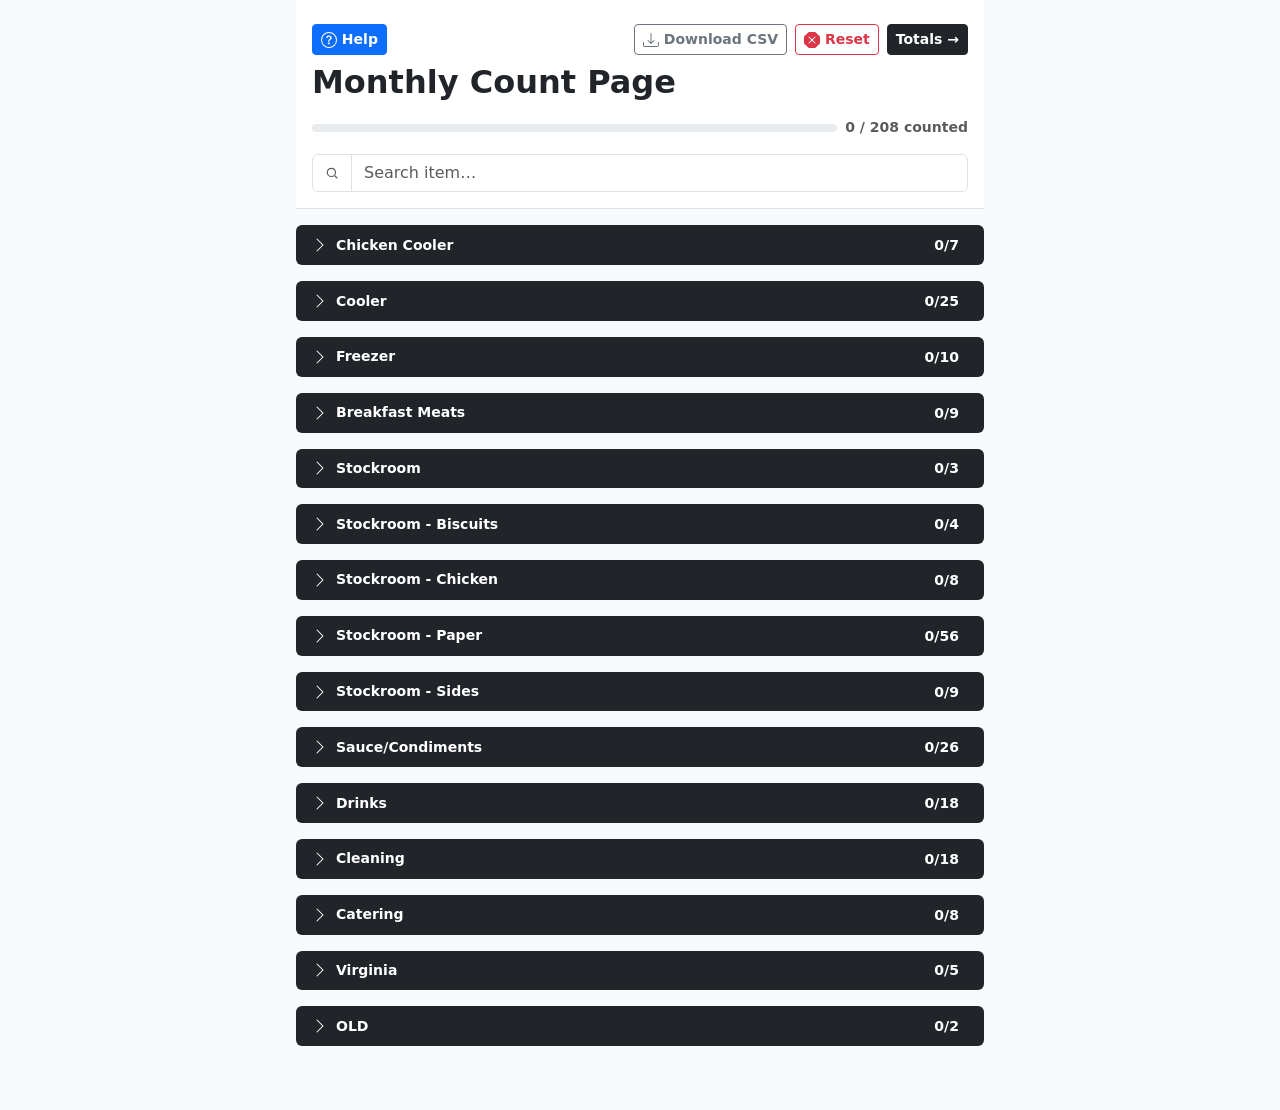
==== index.html @ 12f5d566 "initial commit" ====
<!DOCTYPE html>
<html lang="en">
<head>
<meta charset="UTF-8">
<meta name="viewport" content="width=device-width, initial-scale=1.0">
<title>Monthly Count</title>
<link rel="stylesheet" href="css/bootstrap.min.css">
<link rel="stylesheet" href="css/styles.css">
</head>
<body class="bg-light text-dark pb-5">

<div class="container-sm px-3" style="max-width: 720px;">

  <header class="sticky-top bg-body px-3 pt-4 pb-3 border-bottom">
    <div class="d-flex justify-content-between align-items-center w-100 mb-2">
      <!-- Left Aligned: Help Button -->
      <button class="btn btn-sm btn-primary fw-semibold text-nowrap" id="helpBtn" data-bs-toggle="modal" data-bs-target="#helpModal">
        <svg xmlns="http://www.w3.org/2000/svg" width="16" height="16" fill="currentColor" class="bi bi-question-circle" viewBox="0 0 16 16">
          <path d="M8 15A7 7 0 1 1 8 1a7 7 0 0 1 0 14m0 1A8 8 0 1 0 8 0a8 8 0 0 0 0 16"/>
          <path d="M5.255 5.786a.237.237 0 0 0 .241.247h.825c.138 0 .248-.113.266-.25.09-.656.54-1.134 1.342-1.134.686 0 1.314.343 1.314 1.168 0 .635-.374.927-.965 1.371-.673.489-1.206 1.06-1.168 1.987l.003.217a.25.25 0 0 0 .25.246h.811a.25.25 0 0 0 .25-.25v-.105c0-.718.273-.927 1.01-1.486.609-.463 1.244-.977 1.244-2.056 0-1.511-1.276-2.241-2.673-2.241-1.267 0-2.655.59-2.75 2.286m1.557 5.763c0 .533.425.927 1.01.927.609 0 1.028-.394 1.028-.927 0-.552-.42-.94-1.029-.94-.584 0-1.009.388-1.009.94"/>
        </svg> Help
      </button>

      <!-- Right Aligned: Action Buttons -->
      <div class="d-flex align-items-center gap-2">
        <button class="btn btn-sm btn-outline-secondary fw-semibold text-nowrap" id="csvBtn" data-bs-toggle="modal" data-bs-target="#csvModal">
          <svg xmlns="http://www.w3.org/2000/svg" width="16" height="16" fill="currentColor" class="bi bi-download" viewBox="0 0 16 16">
              <path d="M.5 9.9a.5.5 0 0 1 .5.5v2.5a1 1 0 0 0 1 1h12a1 1 0 0 0 1-1v-2.5a.5.5 0 0 1 1 0v2.5a2 2 0 0 1-2 2H2a2 2 0 0 1-2-2v-2.5a.5.5 0 0 1 .5-.5"/>
              <path d="M7.646 11.854a.5.5 0 0 0 .708 0l3-3a.5.5 0 0 0-.708-.708L8.5 10.293V1.5a.5.5 0 0 0-1 0v8.793L5.354 8.146a.5.5 0 1 0-.708.708z"/>
          </svg> Download CSV
        </button>
        <button class="btn btn-sm btn-outline-danger fw-semibold text-nowrap" id="resetBtn" data-bs-toggle="modal" data-bs-target="#resetModal">
          <svg xmlns="http://www.w3.org/2000/svg" width="16" height="16" fill="currentColor" class="bi bi-x-octagon-fill" viewBox="0 0 16 16">
            <path d="M11.46.146A.5.5 0 0 0 11.107 0H4.893a.5.5 0 0 0-.353.146L.146 4.54A.5.5 0 0 0 0 4.893v6.214a.5.5 0 0 0 .146.353l4.394 4.394a.5.5 0 0 0 .353.146h6.214a.5.5 0 0 0 .353-.146l4.394-4.394a.5.5 0 0 0 .146-.353V4.893a.5.5 0 0 0-.146-.353zm-6.106 4.5L8 7.293l2.646-2.647a.5.5 0 0 1 .708.708L8.707 8l2.647 2.646a.5.5 0 0 1-.708.708L8 8.707l-2.646 2.647a.5.5 0 0 1-.708-.708L7.293 8 4.646 5.354a.5.5 0 1 1 .708-.708"/>
          </svg> Reset
        </button>
        <a href="totals.html" class="btn btn-sm btn-dark fw-semibold text-nowrap">Totals →</a>
      </div>
    </div>
  
    <h1 class="fw-bold h2 mb-3">Monthly Count Page</h1>

    <div class="d-flex align-items-center gap-2 mb-3">
      <div class="progress flex-fill" style="height: 8px;" role="progressbar" aria-label="Items counted" aria-valuenow="0" aria-valuemin="0" aria-valuemax="63">
        <div class="progress-bar bg-warning" id="progressFill" style="width: 0%"></div>
      </div>
      <span class="text-body-secondary small fw-semibold text-nowrap" id="progressLabel">0 / 0 counted</span>
    </div>

    <div class="input-group">
      <span class="input-group-text bg-body">
        <svg width="14" height="14" viewBox="0 0 24 24" fill="none" stroke="currentColor" stroke-width="2" class="text-body-secondary">
          <circle cx="11" cy="11" r="7"/><path d="M21 21l-4.3-4.3"/>
        </svg>
      </span>
      <input id="searchInput" type="text" class="form-control" placeholder="Search item…" autocomplete="off">
    </div>
  </header>

  <main class="pt-3">
    <div id="list"></div>
    <p class="text-center text-body-secondary py-4" id="emptyNote" style="display: none;">No items match your search.</p>
  </main>

</div>

<div class="position-fixed start-50 translate-middle-x bg-dark text-white rounded px-3 py-2 text-nowrap small fw-medium" id="toast" style="bottom: 76px; z-index: 1050; display: none;"></div>

<div class="modal fade" id="helpModal" tabindex="-1" aria-labelledby="helpModalLabel" aria-hidden="true">
  <div class="modal-dialog modal-dialog-centered">
    <div class="modal-content">
      <div class="modal-header">
        <h5 class="modal-title fw-bold" id="helpModalLabel">Count Sheet Instructions</h5>
        <button type="button" class="btn-close" data-bs-dismiss="modal" aria-label="Close"></button>
      </div>
      <div class="modal-body small">
        <ul class="mb-0 ps-3">
          <li class="mb-2"><strong>Entering Counts:</strong> Enter full case quantities under <em>Case</em> and individual items under <em>Loose</em>. The <em>On Hand</em> total calculates automatically based on the item pack size.</li>
          <li class="mb-2"><strong>Search:</strong> Use the search bar to filter by item name or sequence number.</li>
          <li class="mb-2"><strong>POS Key-In:</strong> Click <strong>Totals →</strong> to view all counts ordered in POS sequence for fast entry or printing.</li>
          <li class="mb-2"><strong>Exporting:</strong> Click <strong>Download CSV</strong> to save a local spreadsheet file of your completed inventory count.</li>
          <li><strong>Resetting:</strong> Click <strong>Reset</strong> to clear all counts for a new sheet.</li>
        </ul>
      </div>
      <div class="modal-footer">
        <button type="button" class="btn btn-sm btn-dark" data-bs-dismiss="modal">Got it</button>
      </div>
    </div>
  </div>
</div>

<div class="modal fade" id="csvModal" tabindex="-1" aria-labelledby="csvModalLabel" aria-hidden="true">
  <div class="modal-dialog modal-dialog-centered">
    <div class="modal-content">
      <div class="modal-header">
        <h5 class="modal-title fw-bold" id="csvModalLabel">Export Inventory CSV</h5>
        <button type="button" class="btn-close" data-bs-dismiss="modal" aria-label="Close"></button>
      </div>
      <div class="modal-body">
        Download the current inventory count as a CSV file?
      </div>
      <div class="modal-footer">
        <button type="button" class="btn btn-secondary" data-bs-dismiss="modal">Cancel</button>
        <button type="button" class="btn btn-primary" id="confirmCsvBtn">Download</button>
      </div>
    </div>
  </div>
</div>

<div class="modal fade" id="resetModal" tabindex="-1" aria-labelledby="resetModalLabel" aria-hidden="true">
  <div class="modal-dialog modal-dialog-centered">
    <div class="modal-content">
      <div class="modal-header">
        <h5 class="modal-title fw-bold" id="resetModalLabel">Reset Count Sheet</h5>
        <button type="button" class="btn-close" data-bs-dismiss="modal" aria-label="Close"></button>
      </div>
      <div class="modal-body">
        Clear all counts for a fresh count sheet? This action cannot be undone.
      </div>
      <div class="modal-footer">
        <button type="button" class="btn btn-secondary" data-bs-dismiss="modal">Cancel</button>
        <button type="button" class="btn btn-danger" id="confirmResetBtn">Reset Counts</button>
      </div>
    </div>
  </div>
</div>

<script src="js/bootstrap.bundle.min.js"></script>
<script src="js/items.js"></script>
<script src="js/shared.js"></script>
<script src="js/app.js"></script>
</body>
</html>
---- css/styles.css ----
.totals-row {
  display: flex;
  flex-direction: row;
  align-items: center;
  padding: 0.75rem 1rem;
  margin-bottom: 0.5rem;
  border-radius: 0.375rem;
  background-color: #fff;
}

.row-seq {
  width: 36px;
  font-weight: 700;
  font-size: 0.875rem;
  color: #6c757d;
  flex-shrink: 0;
}

.row-name {
  flex: 1;
  font-weight: 600;
  margin-right: 0.5rem;
}

.row-value {
  min-width: 48px;
  font-weight: 700;
  text-align: right;
  color: #212529;
}

.row-value.is-empty {
  color: #6c757d;
}

.loc-section {
  margin-bottom: 1rem;
}

.loc-header {
  position: sticky;
  top: 132px;
  z-index: 10;
  display: flex;
  align-items: center;
  background-color: #212529;
  color: #fff;
  padding: 0.5rem 1rem;
  border-radius: 0.375rem;
  margin-bottom: 0.5rem;
}

.loc-title {
  font-weight: 700;
  font-size: 0.875rem;
}

.loc-count {
  margin-left: auto;
  font-weight: 600;
  font-size: 0.875rem;
  color: #fff;
}

.item-card {
  background-color: #fff;
  border-radius: 0.375rem;
  margin-bottom: 0.5rem;
}

.item-body {
  padding: 1rem;
}

.item-header {
  display: flex;
  justify-content: space-between;
  align-items: baseline;
  margin-bottom: 0.25rem;
}

.item-title {
  font-weight: 700;
}

.item-seq {
  color: #6c757d;
  font-size: 0.875rem;
  white-space: nowrap;
}

.item-pack {
  color: #6c757d;
  font-size: 0.875rem;
  margin-bottom: 0.75rem;
}

.item-inputs {
  display: flex;
  align-items: center;
  gap: 0.5rem;
}

.field-group {
  flex: 1;
}

.on-hand-group {
  flex: 0 0 auto;
  min-width: 76px;
  text-align: right;
}

.field-label {
  display: block;
  font-size: 0.875rem;
  font-weight: 600;
  text-transform: uppercase;
  color: #6c757d;
  margin-bottom: 0.25rem;
}

.field-separator {
  color: #6c757d;
  font-weight: 600;
  padding-top: 1.25rem;
}

.input-count {
  width: 100%;
  padding: 0.375rem 0.75rem;
  font-size: 1rem;
  font-weight: 600;
  text-align: center;
  border: 1px solid #dee2e6;
  border-radius: 0.375rem;
}

.badge-onhand {
  font-weight: 700;
  padding: 0.5rem;
  border-radius: 0.25rem;
  text-align: center;
  font-size: 1.05rem;
  min-width: 56px;
}

.badge-onhand.is-counted {
  background-color: #d1e7dd;
  color: #198754;
}

.badge-onhand.is-pending {
  background-color: #f8d7da;
  color: #dc3545;
}

.item-formula {
  border-top: 1px solid #dee2e6;
  padding-top: 0.5rem;
  margin-top: 0.75rem;
  color: #6c757d;
  font-size: 0.875rem;
}
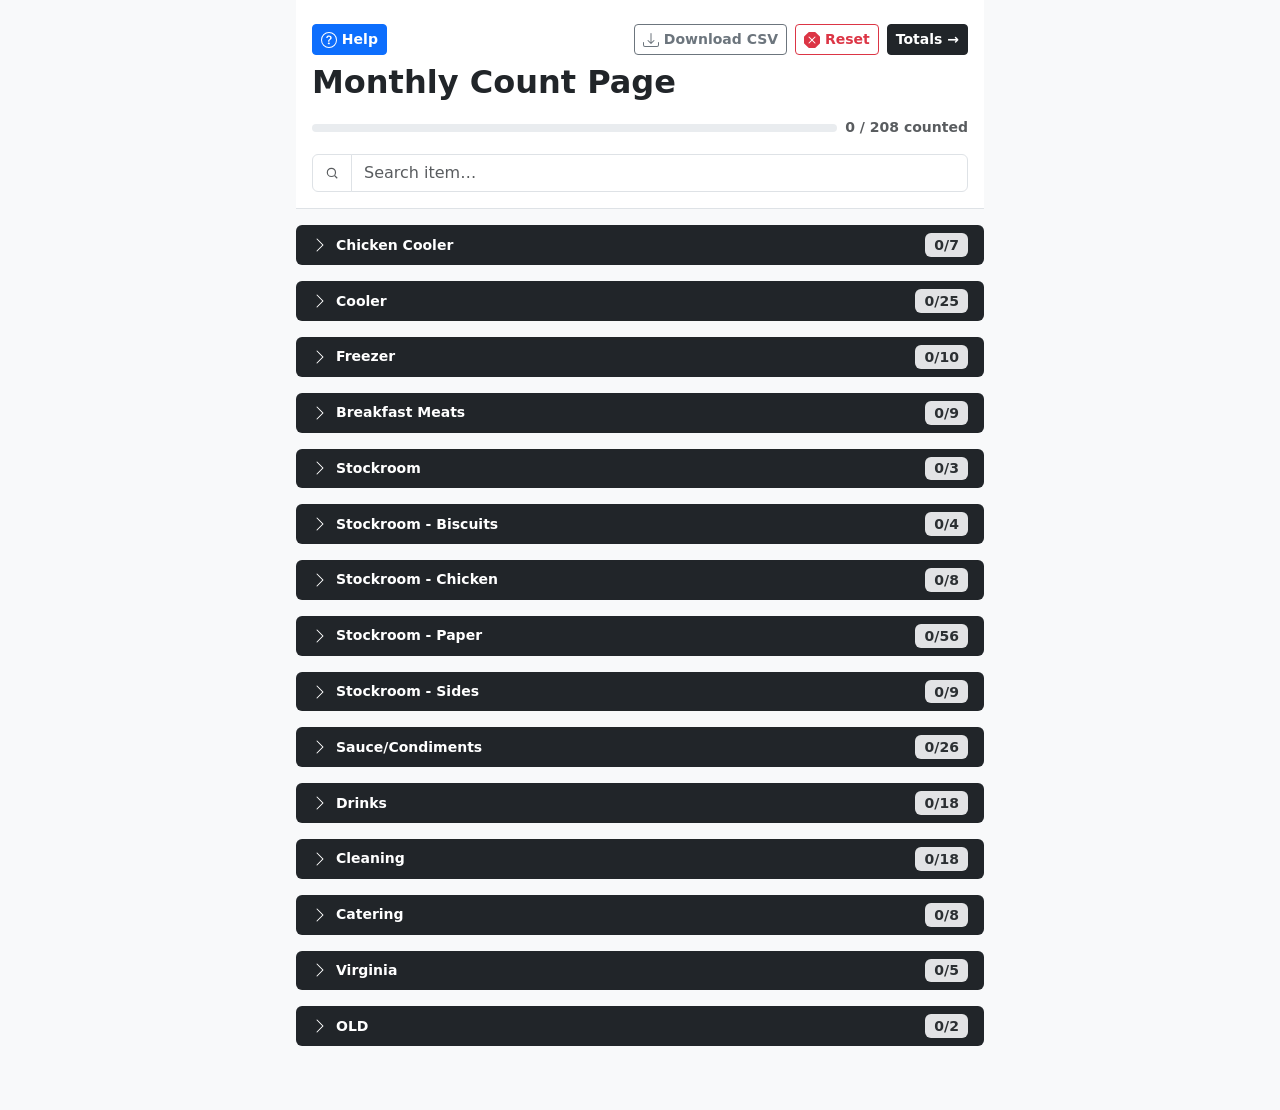
==== commit e041f25e: "modal nested in js" ====
--- a/index.html
+++ b/index.html
@@ -13,7 +13,6 @@
 
   <header class="sticky-top bg-body px-3 pt-4 pb-3 border-bottom">
     <div class="d-flex justify-content-between align-items-center w-100 mb-2">
-      <!-- Left Aligned: Help Button -->
       <button class="btn btn-sm btn-primary fw-semibold text-nowrap" id="helpBtn" data-bs-toggle="modal" data-bs-target="#helpModal">
         <svg xmlns="http://www.w3.org/2000/svg" width="16" height="16" fill="currentColor" class="bi bi-question-circle" viewBox="0 0 16 16">
           <path d="M8 15A7 7 0 1 1 8 1a7 7 0 0 1 0 14m0 1A8 8 0 1 0 8 0a8 8 0 0 0 0 16"/>
@@ -21,7 +20,6 @@
         </svg> Help
       </button>
 
-      <!-- Right Aligned: Action Buttons -->
       <div class="d-flex align-items-center gap-2">
         <button class="btn btn-sm btn-outline-secondary fw-semibold text-nowrap" id="csvBtn" data-bs-toggle="modal" data-bs-target="#csvModal">
           <svg xmlns="http://www.w3.org/2000/svg" width="16" height="16" fill="currentColor" class="bi bi-download" viewBox="0 0 16 16">
@@ -66,64 +64,7 @@
 
 <div class="position-fixed start-50 translate-middle-x bg-dark text-white rounded px-3 py-2 text-nowrap small fw-medium" id="toast" style="bottom: 76px; z-index: 1050; display: none;"></div>
 
-<div class="modal fade" id="helpModal" tabindex="-1" aria-labelledby="helpModalLabel" aria-hidden="true">
-  <div class="modal-dialog modal-dialog-centered">
-    <div class="modal-content">
-      <div class="modal-header">
-        <h5 class="modal-title fw-bold" id="helpModalLabel">Count Sheet Instructions</h5>
-        <button type="button" class="btn-close" data-bs-dismiss="modal" aria-label="Close"></button>
-      </div>
-      <div class="modal-body small">
-        <ul class="mb-0 ps-3">
-          <li class="mb-2"><strong>Entering Counts:</strong> Enter full case quantities under <em>Case</em> and individual items under <em>Loose</em>. The <em>On Hand</em> total calculates automatically based on the item pack size.</li>
-          <li class="mb-2"><strong>Search:</strong> Use the search bar to filter by item name or sequence number.</li>
-          <li class="mb-2"><strong>POS Key-In:</strong> Click <strong>Totals →</strong> to view all counts ordered in POS sequence for fast entry or printing.</li>
-          <li class="mb-2"><strong>Exporting:</strong> Click <strong>Download CSV</strong> to save a local spreadsheet file of your completed inventory count.</li>
-          <li><strong>Resetting:</strong> Click <strong>Reset</strong> to clear all counts for a new sheet.</li>
-        </ul>
-      </div>
-      <div class="modal-footer">
-        <button type="button" class="btn btn-sm btn-dark" data-bs-dismiss="modal">Got it</button>
-      </div>
-    </div>
-  </div>
-</div>
-
-<div class="modal fade" id="csvModal" tabindex="-1" aria-labelledby="csvModalLabel" aria-hidden="true">
-  <div class="modal-dialog modal-dialog-centered">
-    <div class="modal-content">
-      <div class="modal-header">
-        <h5 class="modal-title fw-bold" id="csvModalLabel">Export Inventory CSV</h5>
-        <button type="button" class="btn-close" data-bs-dismiss="modal" aria-label="Close"></button>
-      </div>
-      <div class="modal-body">
-        Download the current inventory count as a CSV file?
-      </div>
-      <div class="modal-footer">
-        <button type="button" class="btn btn-secondary" data-bs-dismiss="modal">Cancel</button>
-        <button type="button" class="btn btn-primary" id="confirmCsvBtn">Download</button>
-      </div>
-    </div>
-  </div>
-</div>
-
-<div class="modal fade" id="resetModal" tabindex="-1" aria-labelledby="resetModalLabel" aria-hidden="true">
-  <div class="modal-dialog modal-dialog-centered">
-    <div class="modal-content">
-      <div class="modal-header">
-        <h5 class="modal-title fw-bold" id="resetModalLabel">Reset Count Sheet</h5>
-        <button type="button" class="btn-close" data-bs-dismiss="modal" aria-label="Close"></button>
-      </div>
-      <div class="modal-body">
-        Clear all counts for a fresh count sheet? This action cannot be undone.
-      </div>
-      <div class="modal-footer">
-        <button type="button" class="btn btn-secondary" data-bs-dismiss="modal">Cancel</button>
-        <button type="button" class="btn btn-danger" id="confirmResetBtn">Reset Counts</button>
-      </div>
-    </div>
-  </div>
-</div>
+<div id="modalContainer"></div>
 
 <script src="js/bootstrap.bundle.min.js"></script>
 <script src="js/items.js"></script>
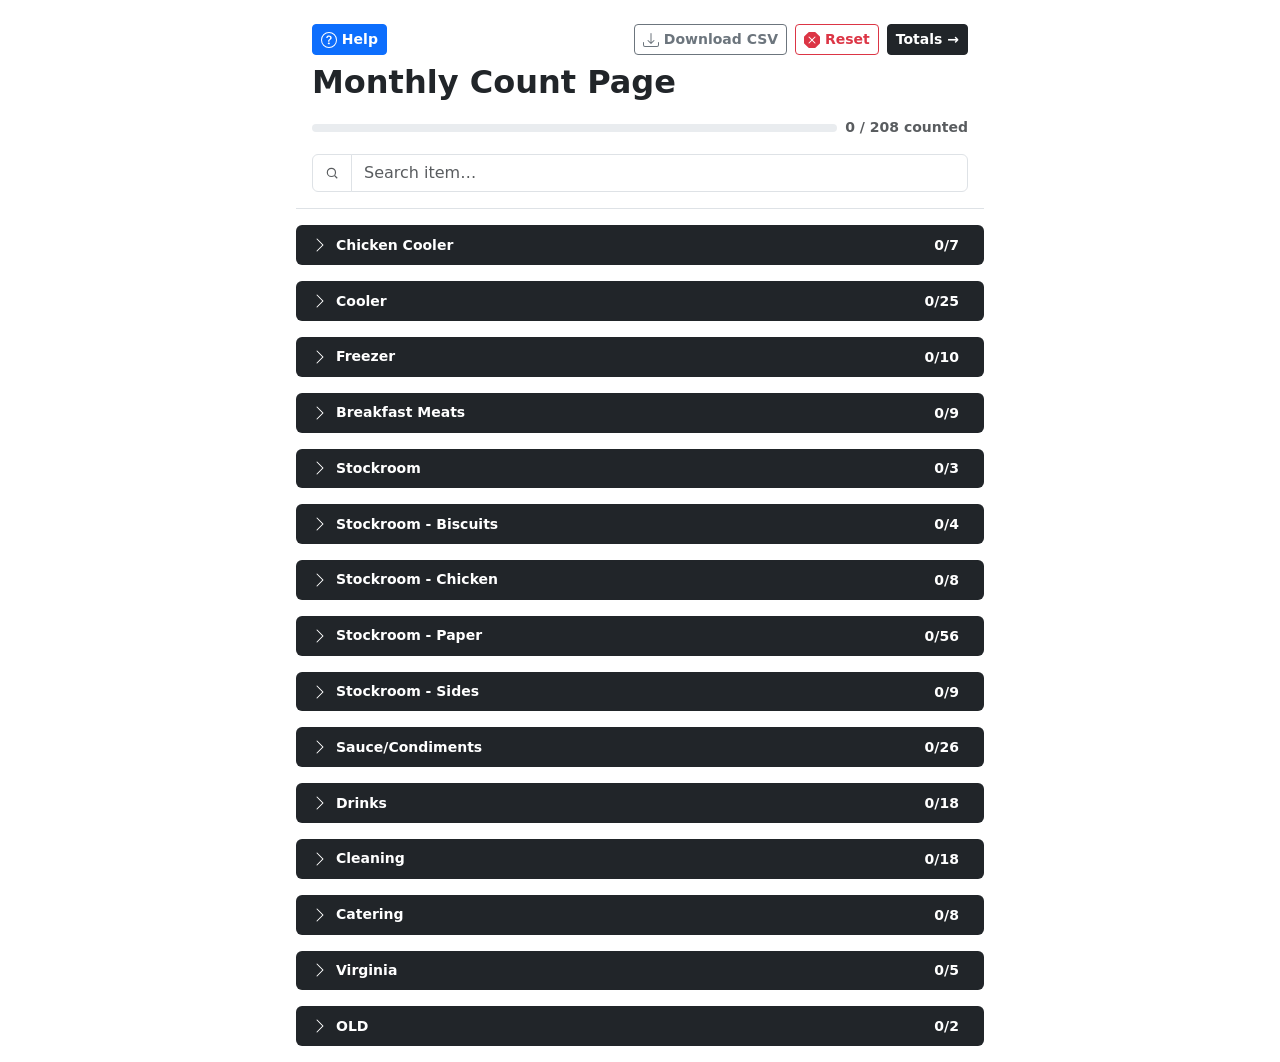
==== commit 909b592f: "commit" ====
--- a/index.html
+++ b/index.html
@@ -7,7 +7,7 @@
 <link rel="stylesheet" href="css/bootstrap.min.css">
 <link rel="stylesheet" href="css/styles.css">
 </head>
-<body class="bg-light text-dark pb-5">
+<body>
 
 <div class="container-sm px-3" style="max-width: 720px;">
 
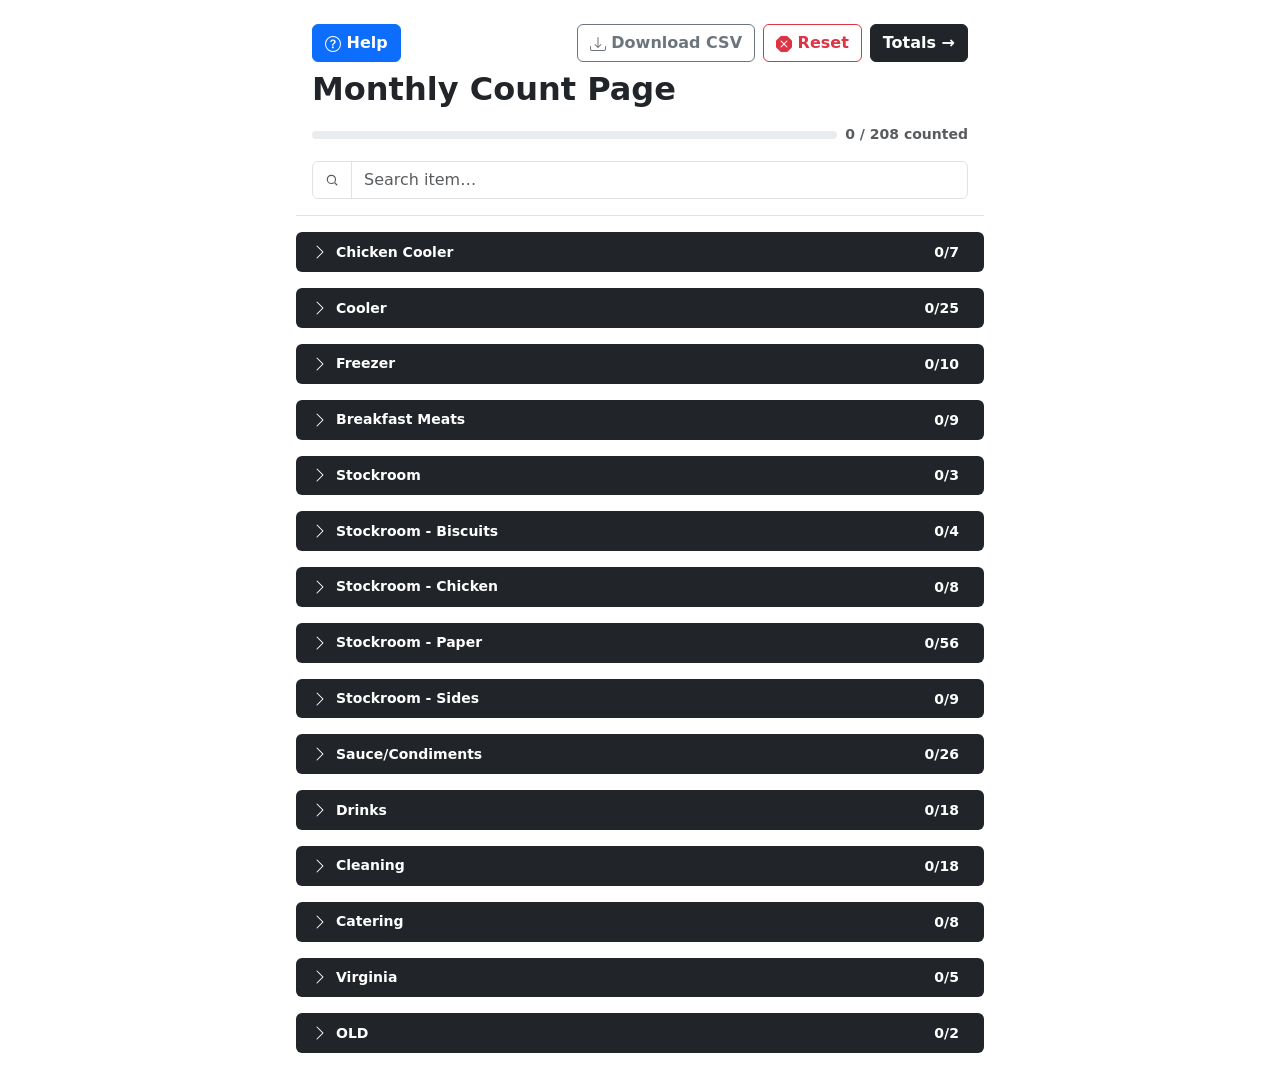
==== commit 9fd7de0d: "commit" ====
--- a/index.html
+++ b/index.html
@@ -13,7 +13,7 @@
 
   <header class="sticky-top bg-body px-3 pt-4 pb-3 border-bottom">
     <div class="d-flex justify-content-between align-items-center w-100 mb-2">
-      <button class="btn btn-sm btn-primary fw-semibold text-nowrap" id="helpBtn" data-bs-toggle="modal" data-bs-target="#helpModal">
+      <button class="btn btn-primary fw-semibold text-nowrap" id="helpBtn" data-bs-toggle="modal" data-bs-target="#helpModal">
         <svg xmlns="http://www.w3.org/2000/svg" width="16" height="16" fill="currentColor" class="bi bi-question-circle" viewBox="0 0 16 16">
           <path d="M8 15A7 7 0 1 1 8 1a7 7 0 0 1 0 14m0 1A8 8 0 1 0 8 0a8 8 0 0 0 0 16"/>
           <path d="M5.255 5.786a.237.237 0 0 0 .241.247h.825c.138 0 .248-.113.266-.25.09-.656.54-1.134 1.342-1.134.686 0 1.314.343 1.314 1.168 0 .635-.374.927-.965 1.371-.673.489-1.206 1.06-1.168 1.987l.003.217a.25.25 0 0 0 .25.246h.811a.25.25 0 0 0 .25-.25v-.105c0-.718.273-.927 1.01-1.486.609-.463 1.244-.977 1.244-2.056 0-1.511-1.276-2.241-2.673-2.241-1.267 0-2.655.59-2.75 2.286m1.557 5.763c0 .533.425.927 1.01.927.609 0 1.028-.394 1.028-.927 0-.552-.42-.94-1.029-.94-.584 0-1.009.388-1.009.94"/>
@@ -21,18 +21,18 @@
       </button>
 
       <div class="d-flex align-items-center gap-2">
-        <button class="btn btn-sm btn-outline-secondary fw-semibold text-nowrap" id="csvBtn" data-bs-toggle="modal" data-bs-target="#csvModal">
+        <button class="btn btn-outline-secondary fw-semibold text-nowrap" id="csvBtn" data-bs-toggle="modal" data-bs-target="#csvModal">
           <svg xmlns="http://www.w3.org/2000/svg" width="16" height="16" fill="currentColor" class="bi bi-download" viewBox="0 0 16 16">
               <path d="M.5 9.9a.5.5 0 0 1 .5.5v2.5a1 1 0 0 0 1 1h12a1 1 0 0 0 1-1v-2.5a.5.5 0 0 1 1 0v2.5a2 2 0 0 1-2 2H2a2 2 0 0 1-2-2v-2.5a.5.5 0 0 1 .5-.5"/>
               <path d="M7.646 11.854a.5.5 0 0 0 .708 0l3-3a.5.5 0 0 0-.708-.708L8.5 10.293V1.5a.5.5 0 0 0-1 0v8.793L5.354 8.146a.5.5 0 1 0-.708.708z"/>
           </svg> Download CSV
         </button>
-        <button class="btn btn-sm btn-outline-danger fw-semibold text-nowrap" id="resetBtn" data-bs-toggle="modal" data-bs-target="#resetModal">
+        <button class="btn btn-outline-danger fw-semibold text-nowrap" id="resetBtn" data-bs-toggle="modal" data-bs-target="#resetModal">
           <svg xmlns="http://www.w3.org/2000/svg" width="16" height="16" fill="currentColor" class="bi bi-x-octagon-fill" viewBox="0 0 16 16">
             <path d="M11.46.146A.5.5 0 0 0 11.107 0H4.893a.5.5 0 0 0-.353.146L.146 4.54A.5.5 0 0 0 0 4.893v6.214a.5.5 0 0 0 .146.353l4.394 4.394a.5.5 0 0 0 .353.146h6.214a.5.5 0 0 0 .353-.146l4.394-4.394a.5.5 0 0 0 .146-.353V4.893a.5.5 0 0 0-.146-.353zm-6.106 4.5L8 7.293l2.646-2.647a.5.5 0 0 1 .708.708L8.707 8l2.647 2.646a.5.5 0 0 1-.708.708L8 8.707l-2.646 2.647a.5.5 0 0 1-.708-.708L7.293 8 4.646 5.354a.5.5 0 1 1 .708-.708"/>
           </svg> Reset
         </button>
-        <a href="totals.html" class="btn btn-sm btn-dark fw-semibold text-nowrap">Totals →</a>
+        <a href="totals.html" class="btn btn-dark fw-semibold text-nowrap">Totals →</a>
       </div>
     </div>
   
